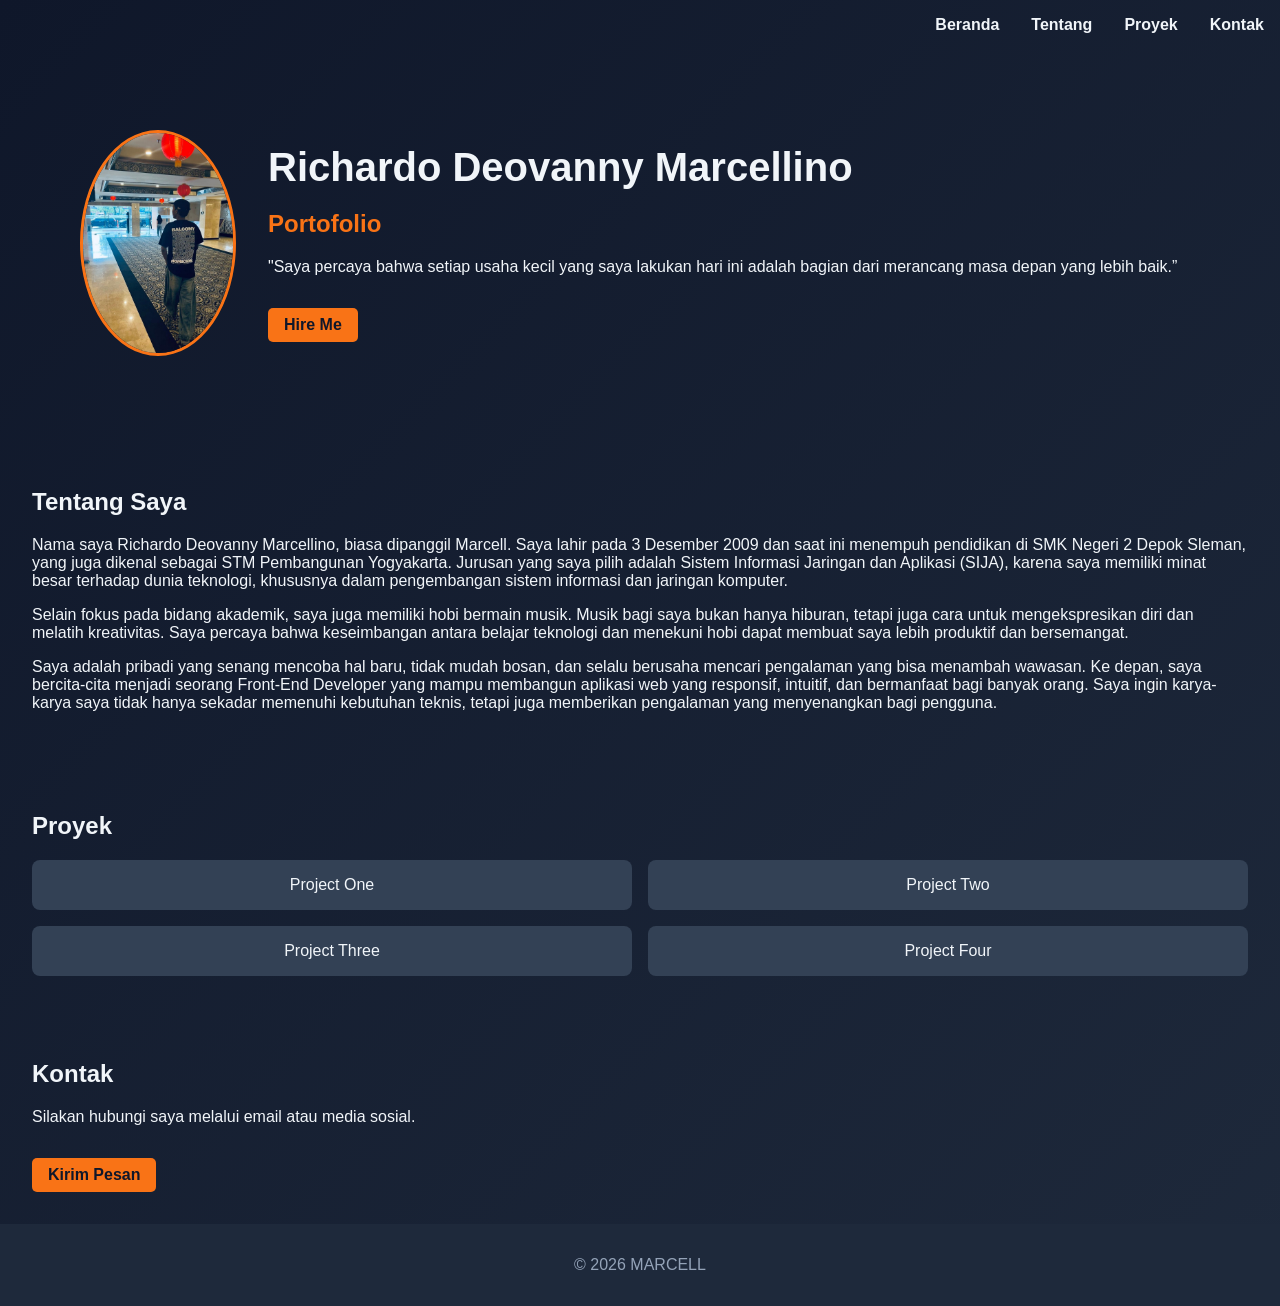
==== index.html @ 0de852f6 "Fix image source path in index.html" ====
<!DOCTYPE html>
<html lang="id">
<head>
  <meta charset="UTF-8" />
  <meta name="viewport" content="width=device-width, initial-scale=1.0" />
  <title>Richardo Deovanny Marcellino - Portofolio</title>
  <link rel="stylesheet" href="web.css" />
</head>
<body>
  <header>
    <nav>
      <ul>
        <li><a href="#home">Beranda</a></li>
        <li><a href="#about">Tentang</a></li>
        <li><a href="#projects">Proyek</a></li>
        <li><a href="#contact">Kontak</a></li>
      </ul>
    </nav>
    <section id="home">
      <div class="hero">
        <img src="WhatsApp Image 2026-03-06 at 19.22.34.jpeg" alt="Foto Marcell" class="profile" />
        <div class="intro">
          <h1>Richardo Deovanny Marcellino</h1>
          <h2>Portofolio</h2>
          <p>"Saya percaya bahwa setiap usaha kecil yang saya lakukan hari ini adalah bagian dari merancang masa depan yang lebih baik.”</p>
          <a href="#contact" class="btn">Hire Me</a>
        </div>
      </div>
    </section>
  </header>

  <main>
    <section id="about">
      <h2>Tentang Saya</h2>
      <p>Nama saya Richardo Deovanny Marcellino, biasa dipanggil Marcell. Saya lahir pada 3 Desember 2009 
        dan saat ini menempuh pendidikan di SMK Negeri 2 Depok Sleman, yang juga dikenal sebagai STM Pembangunan Yogyakarta. 
        Jurusan yang saya pilih adalah Sistem Informasi Jaringan dan Aplikasi (SIJA), karena saya memiliki minat besar terhadap 
        dunia teknologi, khususnya dalam pengembangan sistem informasi dan jaringan komputer.</p>

      <p>Selain fokus pada bidang akademik, saya juga memiliki hobi bermain musik. Musik bagi saya bukan hanya hiburan, tetapi 
        juga cara untuk mengekspresikan diri dan melatih kreativitas. Saya percaya bahwa keseimbangan antara belajar teknologi 
        dan menekuni hobi dapat membuat saya lebih produktif dan bersemangat.</p>
        
      <p>Saya adalah pribadi yang senang mencoba hal baru, tidak mudah bosan, dan selalu berusaha mencari pengalaman yang bisa menambah wawasan.
        Ke depan, saya bercita-cita menjadi seorang Front-End Developer yang mampu membangun aplikasi web yang responsif, intuitif, dan bermanfaat 
        bagi banyak orang. Saya ingin karya-karya saya tidak hanya sekadar memenuhi kebutuhan teknis, tetapi juga memberikan pengalaman yang menyenangkan bagi pengguna.</p>
    </section>

    <section id="projects">
      <h2>Proyek</h2>
      <div class="project-grid">
        <div class="card">Project One</div>
        <div class="card">Project Two</div>
        <div class="card">Project Three</div>
        <div class="card">Project Four</div>
      </div>
    </section>

    <section id="contact">
      <h2>Kontak</h2>
      <p>Silakan hubungi saya melalui email atau media sosial.</p>
      <a href="mailto:kira@example.com" class="btn">Kirim Pesan</a>
    </section>
  </main>

  <footer>
    <p>© 2026 MARCELL</p>
  </footer>
</body>
</html>
---- web.css ----
/* Global */
body {
  margin: 0;
  font-family: 'Poppins', sans-serif;
  background: linear-gradient(to bottom right, #0f172a, #1e293b);
  color: #f1f5f9;
}

/* Navbar */
nav ul {
  display: flex;
  justify-content: flex-end;
  list-style: none;
  padding: 1rem;
  margin: 0;
  background-color: transparent;
}

nav ul li {
  margin-left: 2rem;
}

nav ul li a {
  color: #f1f5f9;
  text-decoration: none;
  font-weight: bold;
}

/* Hero Section */
.hero {
  display: flex;
  align-items: center;
  padding: 3rem;
  flex-wrap: wrap; /* agar turun di layar kecil */
}

.profile {
  width: 150px;
  border-radius: 50%;
  border: 3px solid #f97316;
  margin-right: 2rem;
}

.intro h1 {
  font-size: 2.5rem;
  margin: 0;
}

.intro h2 {
  font-size: 1.5rem;
  color: #f97316;
}

.btn {
  display: inline-block;
  margin-top: 1rem;
  padding: 0.5rem 1rem;
  background-color: #f97316;
  color: #0f172a;
  text-decoration: none;
  border-radius: 5px;
  font-weight: bold;
}

/* Sections */
section {
  padding: 2rem;
}

/* Projects Grid */
.project-grid {
  display: grid;
  grid-template-columns: repeat(2, 1fr);
  gap: 1rem;
}

.card {
  background-color: #334155;
  padding: 1rem;
  border-radius: 8px;
  text-align: center;
}

/* Footer */
footer {
  text-align: center;
  padding: 1rem;
  background-color: #1e293b;
  color: #94a3b8;
}

/* Responsive Design */
@media (max-width: 768px) {
  nav ul {
    flex-direction: column;
    align-items: center;
  }

  .hero {
    flex-direction: column;
    text-align: center;
  }

  .profile {
    margin: 0 auto 1rem;
  }

  .intro h1 {
    font-size: 2rem;
  }

  .intro h2 {
    font-size: 1.2rem;
  }

  .project-grid {
    grid-template-columns: 1fr; /* jadi 1 kolom di HP */
  }

  .btn {
    width: 100%;
    text-align: center;
  }
}
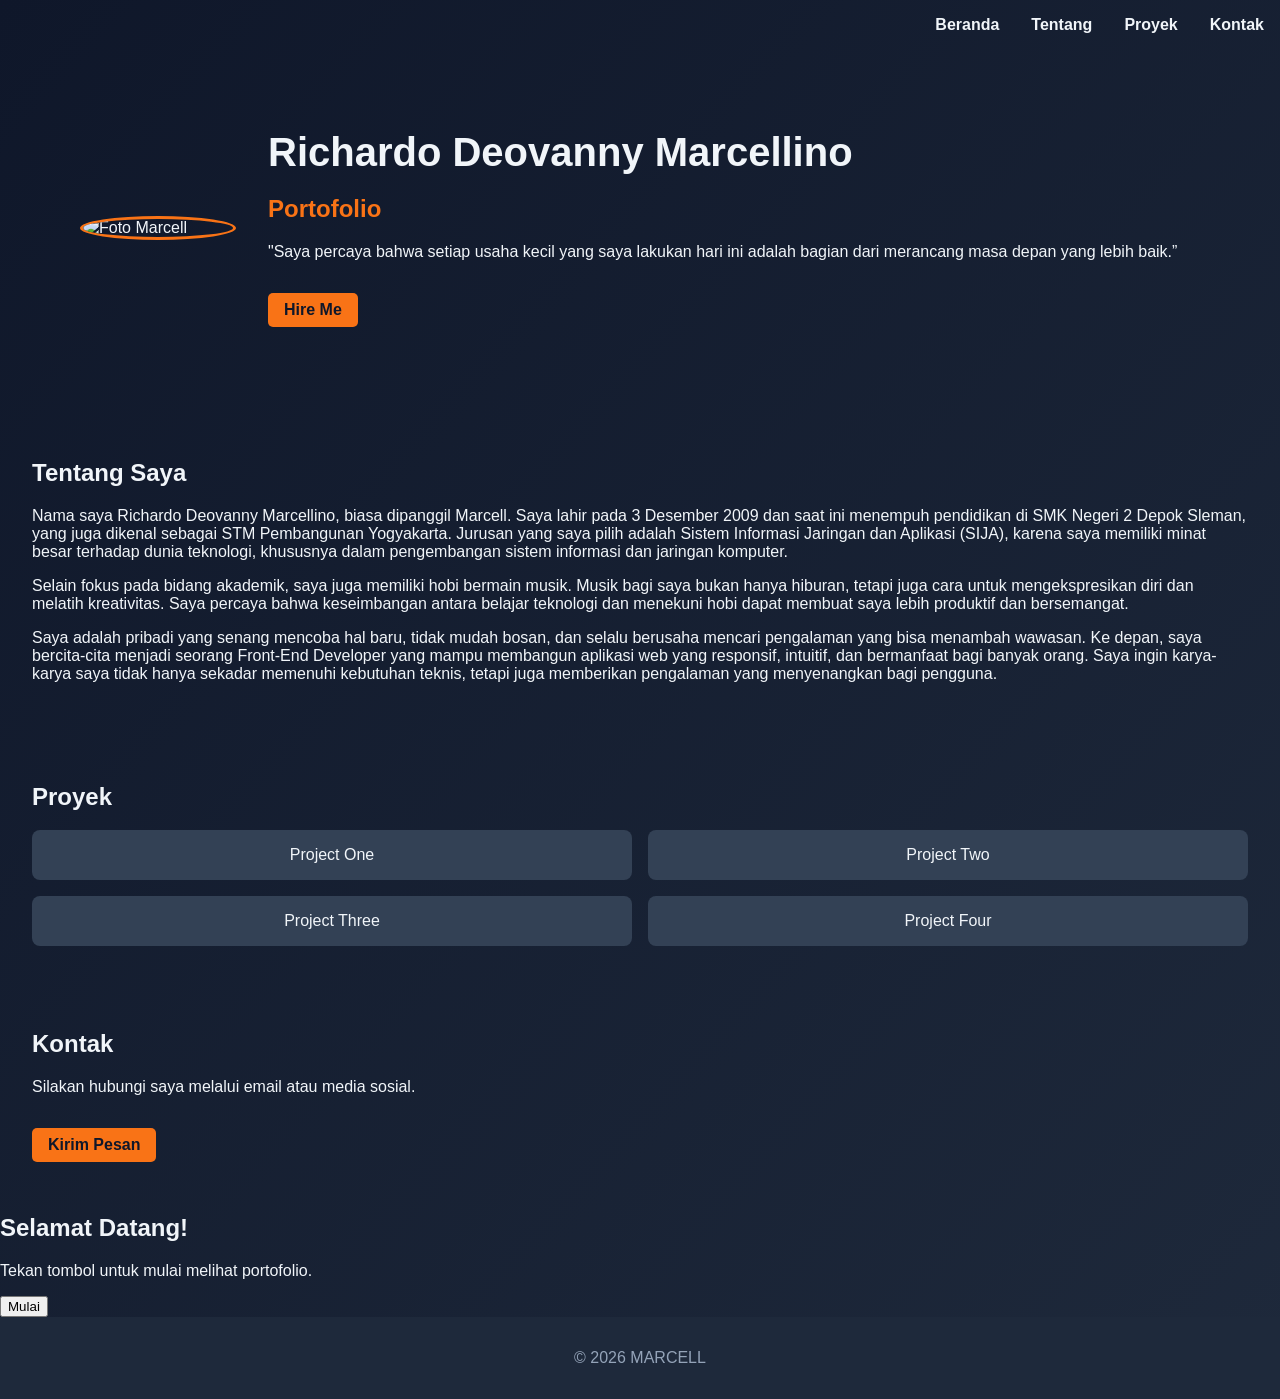
==== commit 48b90a26: "Update index.html" ====
--- a/index.html
+++ b/index.html
@@ -7,7 +7,7 @@
   <link rel="stylesheet" href="web.css" />
 </head>
 <body>
-  <header>
+  <header class="hidden">
     <nav>
       <ul>
         <li><a href="#home">Beranda</a></li>
@@ -18,7 +18,7 @@
     </nav>
     <section id="home">
       <div class="hero">
-        <img src="WhatsApp Image 2026-03-06 at 19.22.34.jpeg" alt="Foto Marcell" class="profile" />
+        <img src="imagee/WhatsApp Image 2026-03-06 at 19.22.34.jpeg" alt="Foto Marcell" class="profile" />
         <div class="intro">
           <h1>Richardo Deovanny Marcellino</h1>
           <h2>Portofolio</h2>
@@ -29,7 +29,7 @@
     </section>
   </header>
 
-  <main>
+  <main class="hidden">
     <section id="about">
       <h2>Tentang Saya</h2>
       <p>Nama saya Richardo Deovanny Marcellino, biasa dipanggil Marcell. Saya lahir pada 3 Desember 2009 
@@ -63,7 +63,41 @@
     </section>
   </main>
 
-  <footer>
+<div id="popup" class="popup">
+  <div class="popup-content">
+    <h2>Selamat Datang!</h2>
+    <p>Tekan tombol untuk mulai melihat portofolio.</p>
+    <button onclick="startWebsite()">Mulai</button>
+  </div>
+</div>
+
+
+<script>
+  // Pop-up muncul otomatis saat halaman dimuat
+  window.onload = function() {
+    document.getElementById("popup").classList.add("show");
+  };
+
+  // Fungsi untuk menutup pop-up dan memunculkan elemen dengan animasi
+  function startWebsite() {
+    document.getElementById("popup").classList.remove("show");
+
+    // Ambil semua elemen utama
+    const elements = document.querySelectorAll("header, main, footer");
+
+    // Tambahkan animasi fade-in satu per satu
+    elements.forEach((el, index) => {
+      setTimeout(() => {
+        el.classList.remove("hidden");
+        el.classList.add("fade-in");
+      }, index * 600); // jeda 0.6 detik antar elemen
+    });
+  }
+</script>
+
+
+
+  <footer class="hidden">
     <p>© 2026 MARCELL</p>
   </footer>
 </body>
--- a/web.css
+++ b/web.css
@@ -24,6 +24,11 @@
   color: #f1f5f9;
   text-decoration: none;
   font-weight: bold;
+  transition: color 0.3s;
+}
+
+nav ul li a:hover {
+  color: #f97316;
 }
 
 /* Hero Section */
@@ -60,6 +65,11 @@
   text-decoration: none;
   border-radius: 5px;
   font-weight: bold;
+  transition: background-color 0.3s;
+}
+
+.btn:hover {
+  background-color: #fb923c;
 }
 
 /* Sections */
@@ -91,11 +101,23 @@
 
 /* Responsive Design */
 @media (max-width: 768px) {
+  /* Navbar tetap horizontal */
   nav ul {
-    flex-direction: column;
-    align-items: center;
+    flex-direction: row;
+    flex-wrap: wrap;
+    justify-content: center;
+    padding: 0.5rem;
   }
 
+  nav ul li {
+    margin: 0.5rem;
+  }
+
+  nav ul li a {
+    font-size: 0.9rem; /* font lebih kecil agar muat */
+  }
+
+  /* Hero section */
   .hero {
     flex-direction: column;
     text-align: center;
@@ -113,10 +135,12 @@
     font-size: 1.2rem;
   }
 
+  /* Projects grid jadi 1 kolom */
   .project-grid {
-    grid-template-columns: 1fr; /* jadi 1 kolom di HP */
+    grid-template-columns: 1fr;
   }
 
+  /* Tombol melebar penuh */
   .btn {
     width: 100%;
     text-align: center;
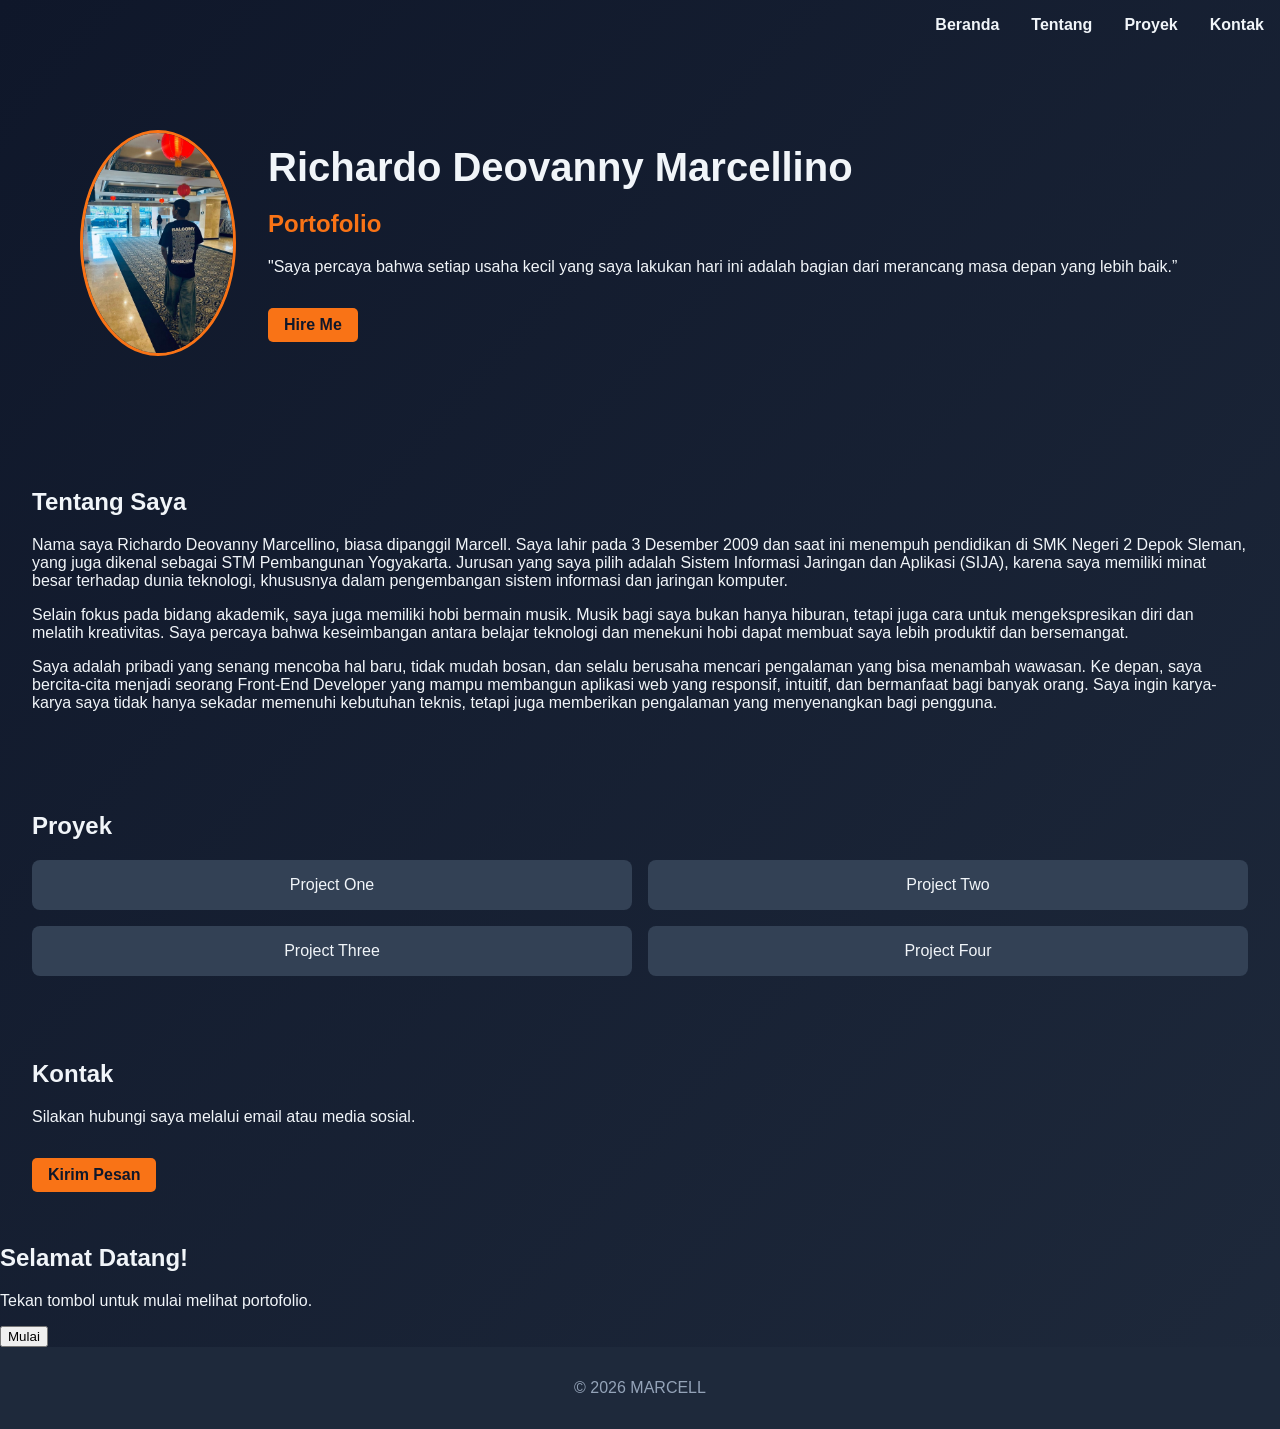
==== commit 3f26bd18: "Update index.html" ====
--- a/index.html
+++ b/index.html
@@ -18,7 +18,7 @@
     </nav>
     <section id="home">
       <div class="hero">
-        <img src="imagee/WhatsApp Image 2026-03-06 at 19.22.34.jpeg" alt="Foto Marcell" class="profile" />
+        <img src="WhatsApp Image 2026-03-06 at 19.22.34.jpeg" alt="Foto Marcell" class="profile" />
         <div class="intro">
           <h1>Richardo Deovanny Marcellino</h1>
           <h2>Portofolio</h2>
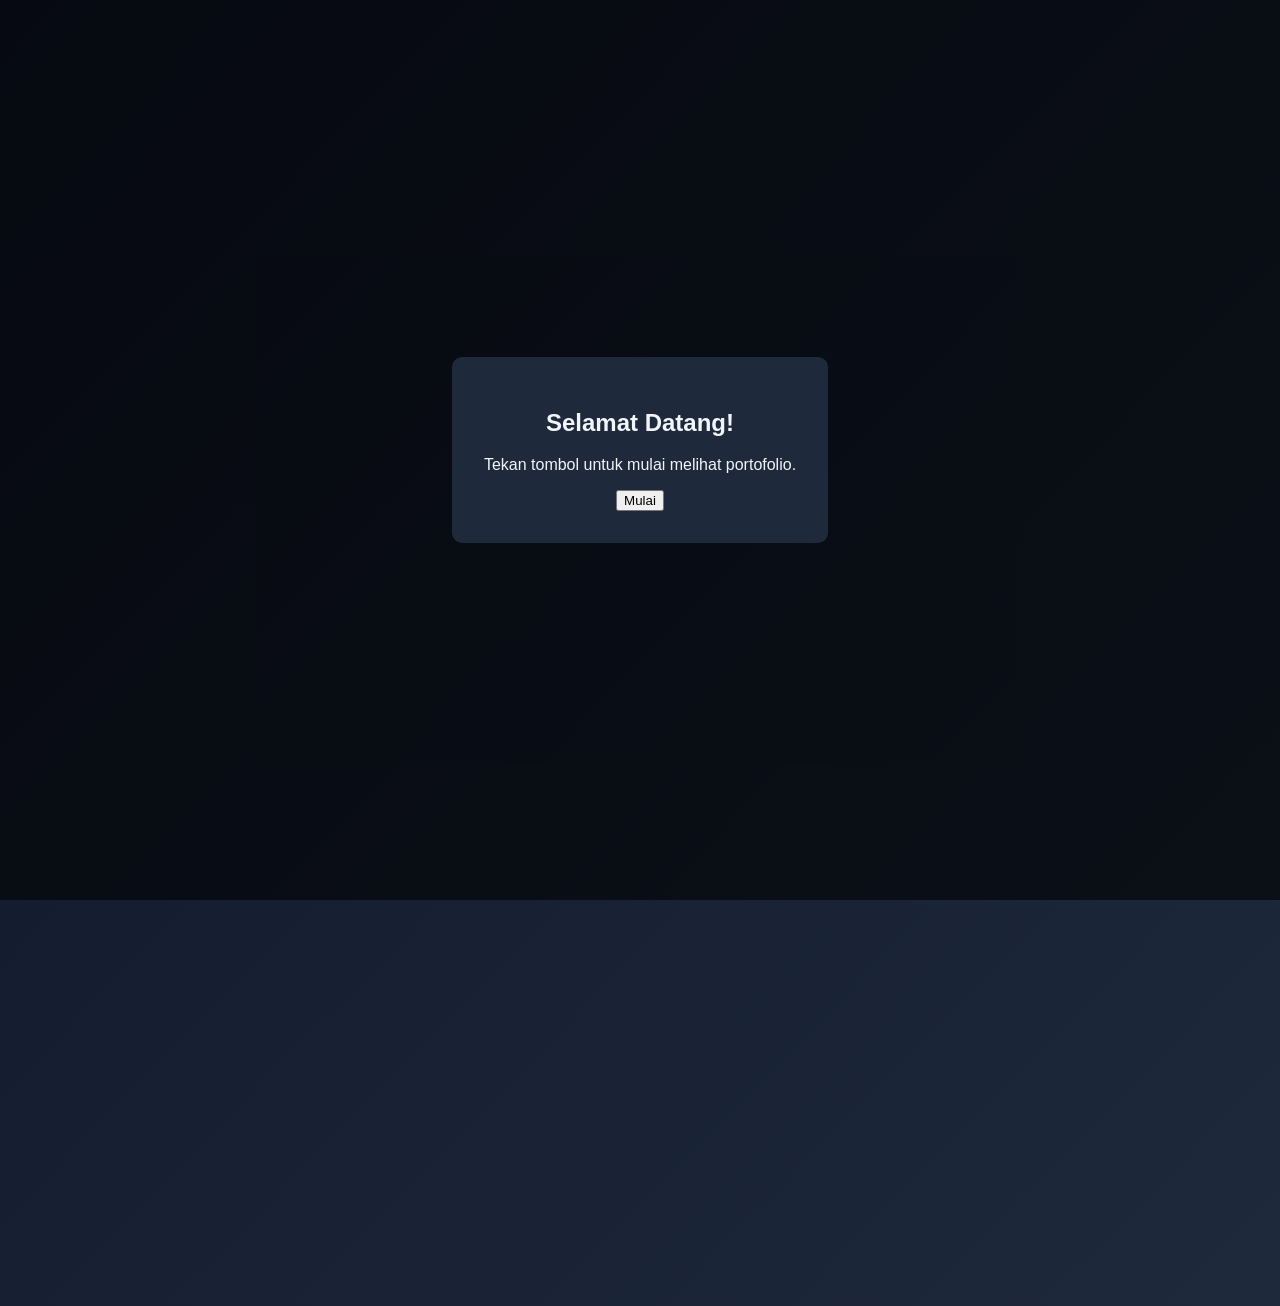
==== commit f54b8d63: "Update index.html" ====
--- a/index.html
+++ b/index.html
@@ -23,7 +23,7 @@
           <h1>Richardo Deovanny Marcellino</h1>
           <h2>Portofolio</h2>
           <p>"Saya percaya bahwa setiap usaha kecil yang saya lakukan hari ini adalah bagian dari merancang masa depan yang lebih baik.”</p>
-          <a href="#contact" class="btn">Hire Me</a>
+          <a href="https://linktr.ee/richardo.deovannymarcellino" class="btn">Find Me On</a>
         </div>
       </div>
     </section>
@@ -58,8 +58,8 @@
 
     <section id="contact">
       <h2>Kontak</h2>
-      <p>Silakan hubungi saya melalui email atau media sosial.</p>
-      <a href="mailto:kira@example.com" class="btn">Kirim Pesan</a>
+      <p>Untuk pertanyaan lebih lanjut, silakan hubungi saya!</p>
+      <a href="mailto:richdmarcellino@gmail.com" class="btn">Kirim Pesan</a>
     </section>
   </main>
 
@@ -98,7 +98,7 @@
 
 
   <footer class="hidden">
-    <p>© 2026 MARCELL</p>
+    <p>© 2026 Marcellino | All rights reserved</p>
   </footer>
 </body>
 </html>
--- a/web.css
+++ b/web.css
@@ -146,3 +146,52 @@
     text-align: center;
   }
 }
+
+.popup {
+  position: fixed;
+  top: 0; left: 0;
+  width: 100%; height: 100%;
+  background: rgba(0,0,0,0.6);
+  display: flex;
+  justify-content: center;
+  align-items: center;
+  visibility: hidden;
+  opacity: 0;
+  transition: opacity 0.5s ease, visibility 0.5s;
+  z-index: 999;
+}
+
+.popup-content {
+  background: #1e293b;
+  color: #f1f5f9;
+  padding: 2rem;
+  border-radius: 10px;
+  text-align: center;
+  animation: slideDown 0.6s ease;
+}
+
+@keyframes slideDown {
+  from { transform: translateY(-50px); opacity: 0; }
+  to   { transform: translateY(0); opacity: 1; }
+}
+
+.popup.show {
+  visibility: visible;
+  opacity: 1;
+}
+
+.hidden {
+  opacity: 0;
+  visibility: hidden;
+}
+
+.fade-in {
+  opacity: 0;
+  transform: translateY(20px);
+  animation: fadeInUp 0.8s forwards;
+}
+
+@keyframes fadeInUp {
+  from { opacity: 0; transform: translateY(20px); }
+  to   { opacity: 1; transform: translateY(0); }
+}
